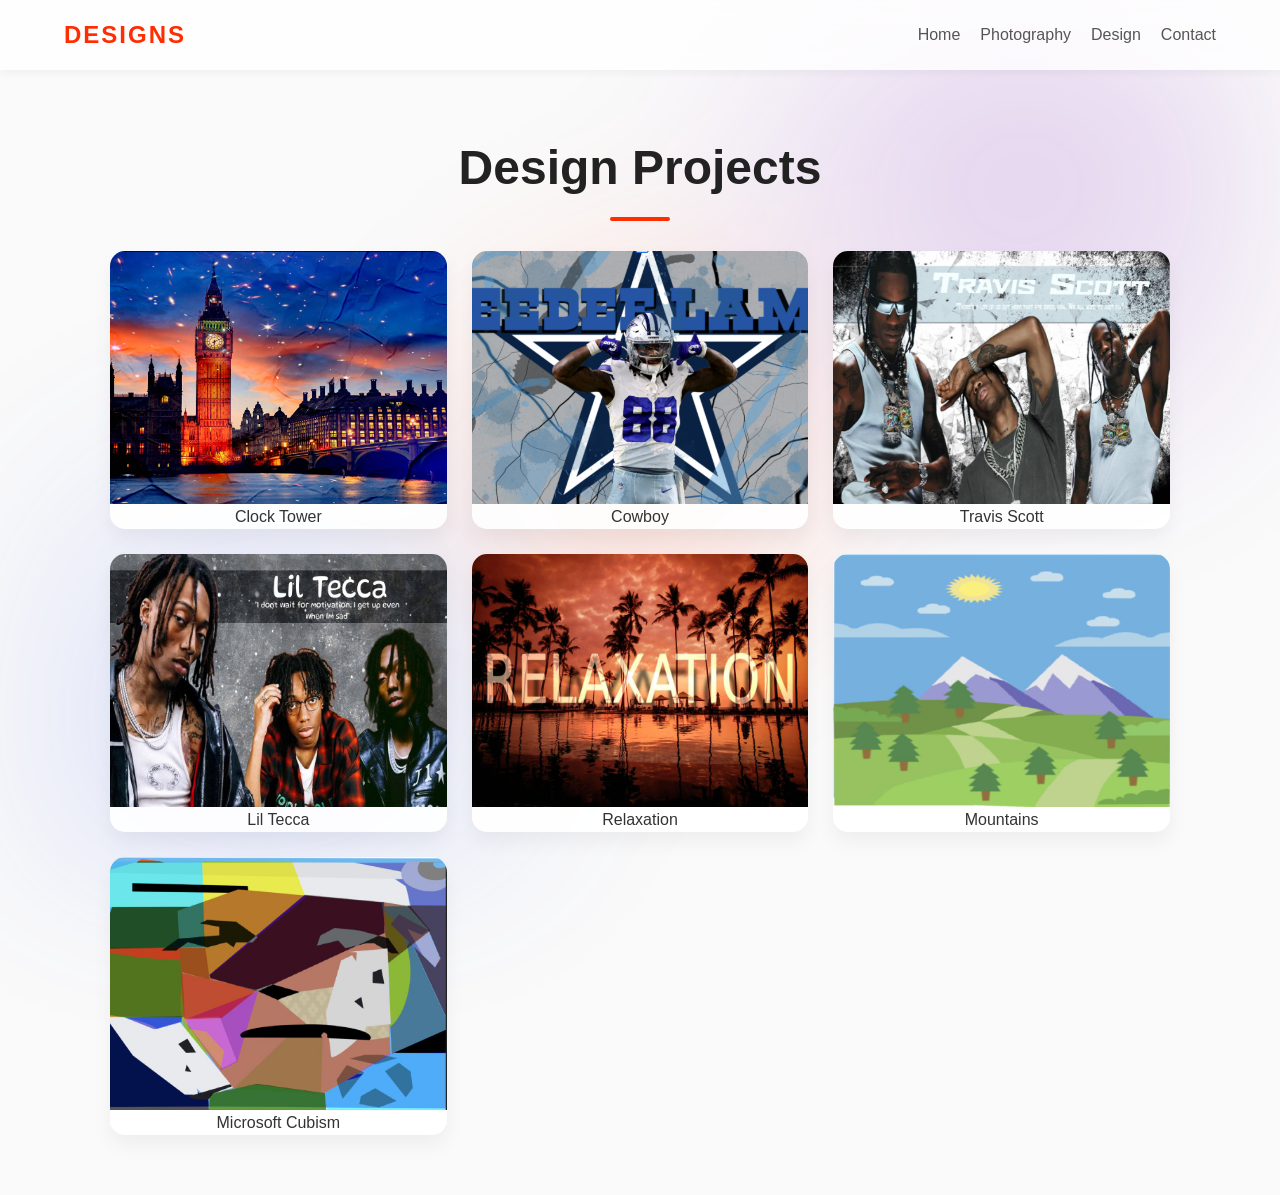
==== design.html @ 7fc0d68c "Add files via upload" ====
<!DOCTYPE html>
<html lang="en">
<head>
    <meta charset="UTF-8">
    <link rel="stylesheet" href="style.css">
    <title>Design Work</title>
</head>
<body style="--accent-color: #FF2D00;"> 
    <div class="bg-visual"></div> 
    <nav>
        <div class="logo">Designs</div>
        <ul>
            <li><a href="index.html">Home</a></li>
            <li><a href="photography.html">Photography</a></li>
            <li><a href="design.html">Design</a></li>
            <li><a href="contact.html">Contact</a></li>
        </ul>
    </nav>
    <section>
        <h1>Design Projects</h1>
        <div class="grid">
            <div class="card"><img src="scree.png"><p>Clock Tower</p></div>
            <div class="card"><img src="cowboy.png"><p>Cowboy</p></div>
            <div class="card"><img src="Travis.jpg"><p>Travis Scott</p></div>
            <div class="card"><img src="LilTecca.jpg"><p>Lil Tecca</p></div>
            <div class="card"><img src="relaxation.jpg"><p>Relaxation</p></div>
            <div class="card"><img src="Mountains.jpg"><p>Mountains</p></div>
            <div class="card"><img src="Cubism.jpg"><p>Microsoft Cubism</p></div>
        </div>
    </section>
</body>
</html>
---- style.css ----
/* General Styles */
* {
    margin: 0;
    padding: 0;
    box-sizing: border-box;
}

:root {
    --accent-color: #ff6b6b; 
    --bg-light: #fafafa;
}

body {
    font-family: 'Helvetica Neue', Arial, sans-serif;
    line-height: 1.6;
    color: #333;
    background-color: var(--bg-light);
    transition: background-color 0.5s ease;
    min-height: 100vh;
}

/* --- INTERACTIVE BACKGROUND --- */
.bg-visual {
    position: fixed;
    top: 0;
    left: 0;
    width: 100%;
    height: 100%;
    z-index: -1; 
    
    /* Default values so it doesn't disappear if mouse isn't moving */
    --mouse-x: 50%;
    --mouse-y: 50%;

    /* 1. The first gradient follows your mouse (--mouse-x, --mouse-y)
       2. The other two drift slowly using the 'moveBackground' animation
    */
    background: 
        radial-gradient(circle at var(--mouse-x) var(--mouse-y), var(--accent-color), transparent 35%),
        radial-gradient(circle at 80% 20%, #7209b7, transparent 30%),
        radial-gradient(circle at 20% 80%, #4361ee, transparent 30%);
    
    opacity: 0.18; /* Slightly higher opacity for better visibility */
    filter: blur(80px);
    
    /* This makes the mouse-following glow feel "heavy" and smooth */
    transition: background 0.15s ease-out; 
    animation: moveBackground 15s infinite alternate ease-in-out;
}

@keyframes moveBackground {
    0% { transform: scale(1); }
    100% { transform: scale(1.1) rotate(2deg); }
}

/* Added a hover effect for the main image to match the interactivity */
.hero-img {
    width: 100%;
    max-width: 1000px;
    border-radius: 15px;
    transition: transform 0.4s cubic-bezier(0.175, 0.885, 0.32, 1.275);
    cursor: crosshair;
}

.hero-img:hover {
    transform: scale(1.02) rotate(-1deg);
    box-shadow: 0 20px 50px rgba(0,0,0,0.15);
}
/* Navigation */
nav {
    background: rgba(255, 255, 255, 0.8); /* Semi-transparent for that "glass" look */
    backdrop-filter: blur(10px);
    padding: 1rem 5%;
    display: flex;
    justify-content: space-between;
    align-items: center;
    box-shadow: 0 2px 10px rgba(0,0,0,0.05);
    position: sticky;
    top: 0;
    z-index: 1000;
}

.logo {
    font-size: 1.5rem;
    font-weight: bold;
    letter-spacing: 2px;
    text-transform: uppercase;
    color: var(--accent-color); 
    transition: color 0.5s;
}

nav ul {
    display: flex;
    list-style: none;
    gap: 20px;
}

nav ul li a {
    text-decoration: none;
    color: #555;
    font-weight: 500;
    transition: 0.3s;
}

nav ul li a:hover {
    color: var(--accent-color);
}

/* Sections */
section {
    width: 90%;
    max-width: 1100px;
    margin: 40px auto;
    padding: 20px;
    text-align: center;
    position: relative;
    z-index: 10;
}

h1 {
    font-size: clamp(2rem, 5vw, 3rem);
    margin-bottom: 20px;
    color: #222;
}

h1::after {
    content: '';
    display: block;
    width: 60px;
    height: 4px;
    background: var(--accent-color);
    margin: 10px auto;
    border-radius: 2px;
}

/* Image Grids */
.grid {
    display: grid;
    grid-template-columns: repeat(auto-fit, minmax(280px, 1fr));
    gap: 25px;
    margin-top: 30px;
}

.card {
    background: rgba(255, 255, 255, 0.9);
    border-radius: 15px;
    overflow: hidden;
    box-shadow: 0 10px 20px rgba(0,0,0,0.05);
    transition: all 0.3s ease;
    border-bottom: 0px solid var(--accent-color);
}

.card:hover {
    transform: translateY(-10px);
    border-bottom: 5px solid var(--accent-color);
}

.card img {
    width: 100%;
    aspect-ratio: 4/3;
    object-fit: cover;
    display: block;
}

/* Form Styling */
form {
    display: flex;
    flex-direction: column;
    max-width: 500px;
    margin: 0 auto;
    gap: 15px;
}

input, textarea {
    padding: 12px;
    border: 1px solid #ddd;
    border-radius: 8px;
    background: rgba(255, 255, 255, 0.9);
}

input:focus, textarea:focus {
    outline: none;
    border-color: var(--accent-color);
}

button {
    padding: 15px;
    background: var(--accent-color);
    color: white;
    border: none;
    border-radius: 8px;
    font-weight: bold;
    cursor: pointer;
    transition: 0.3s;
}

/* Responsiveness */
@media (max-width: 600px) {
    nav { justify-content: center; flex-direction: column; gap: 15px; }
}

/* Expandable Image Logic */
.expandable-image.expanded {
    position: fixed;
    top: 50%; left: 50%;
    transform: translate(-50%, -50%) scale(1.1);
    height: 80vh;
    z-index: 9999;
    box-shadow: 0 0 50px rgba(0,0,0,0.5);
}
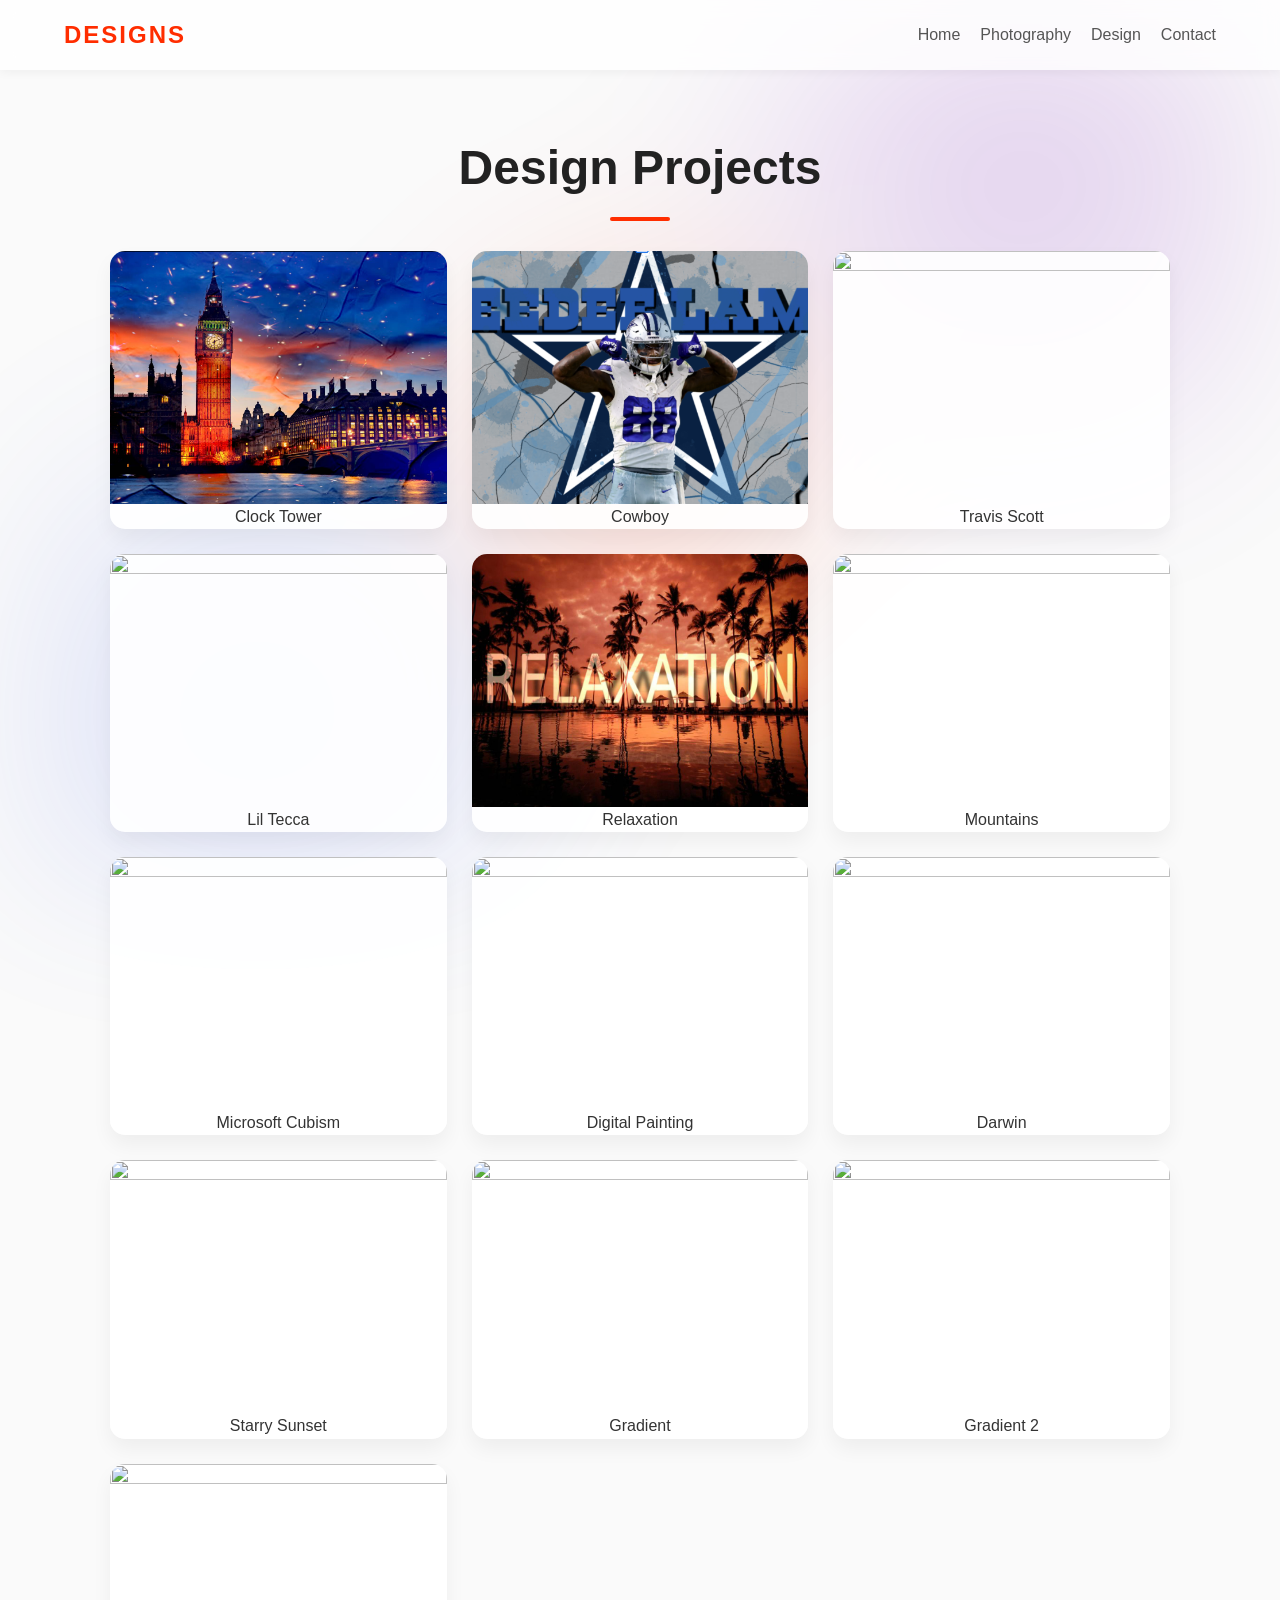
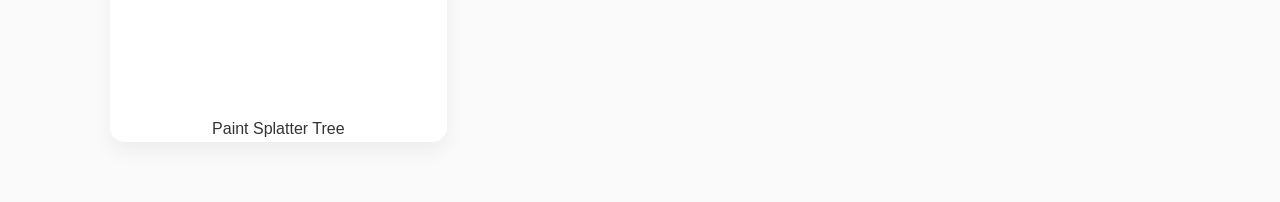
==== commit 0d986e73: "Update image sources and add new design cards" ====
--- a/design.html
+++ b/design.html
@@ -21,12 +21,17 @@
         <div class="grid">
             <div class="card"><img src="scree.png"><p>Clock Tower</p></div>
             <div class="card"><img src="cowboy.png"><p>Cowboy</p></div>
-            <div class="card"><img src="Travis.jpg"><p>Travis Scott</p></div>
-            <div class="card"><img src="LilTecca.jpg"><p>Lil Tecca</p></div>
+            <div class="card"><img src="travis.jpg"><p>Travis Scott</p></div>
+            <div class="card"><img src="liltecca.jpg"><p>Lil Tecca</p></div>
             <div class="card"><img src="relaxation.jpg"><p>Relaxation</p></div>
-            <div class="card"><img src="Mountains.jpg"><p>Mountains</p></div>
-            <div class="card"><img src="Cubism.jpg"><p>Microsoft Cubism</p></div>
+            <div class="card"><img src="mountains.jpg"><p>Mountains</p></div>
+            <div class="card"><img src="cubism.jpg"><p>Microsoft Cubism</p></div>
+            <div class="card"><img src="painting.jpg"><p>Digital Painting</p></div>
+              <div class="card"><img src="darwin.jpg"><p>Darwin</p></div> <div class="card"><img src="starry.jpg"><p>Starry Sunset</p></div>
+              <div class="card"><img src="gradient.jpg"><p>Gradient</p></div>
+              <div class="card"><img src="gradient2.jpg"><p>Gradient 2</p></div>
+              <div class="card"><img src="paint.png"><p>Paint Splatter Tree</p></div>
         </div>
     </section>
 </body>
-</html>+</html>
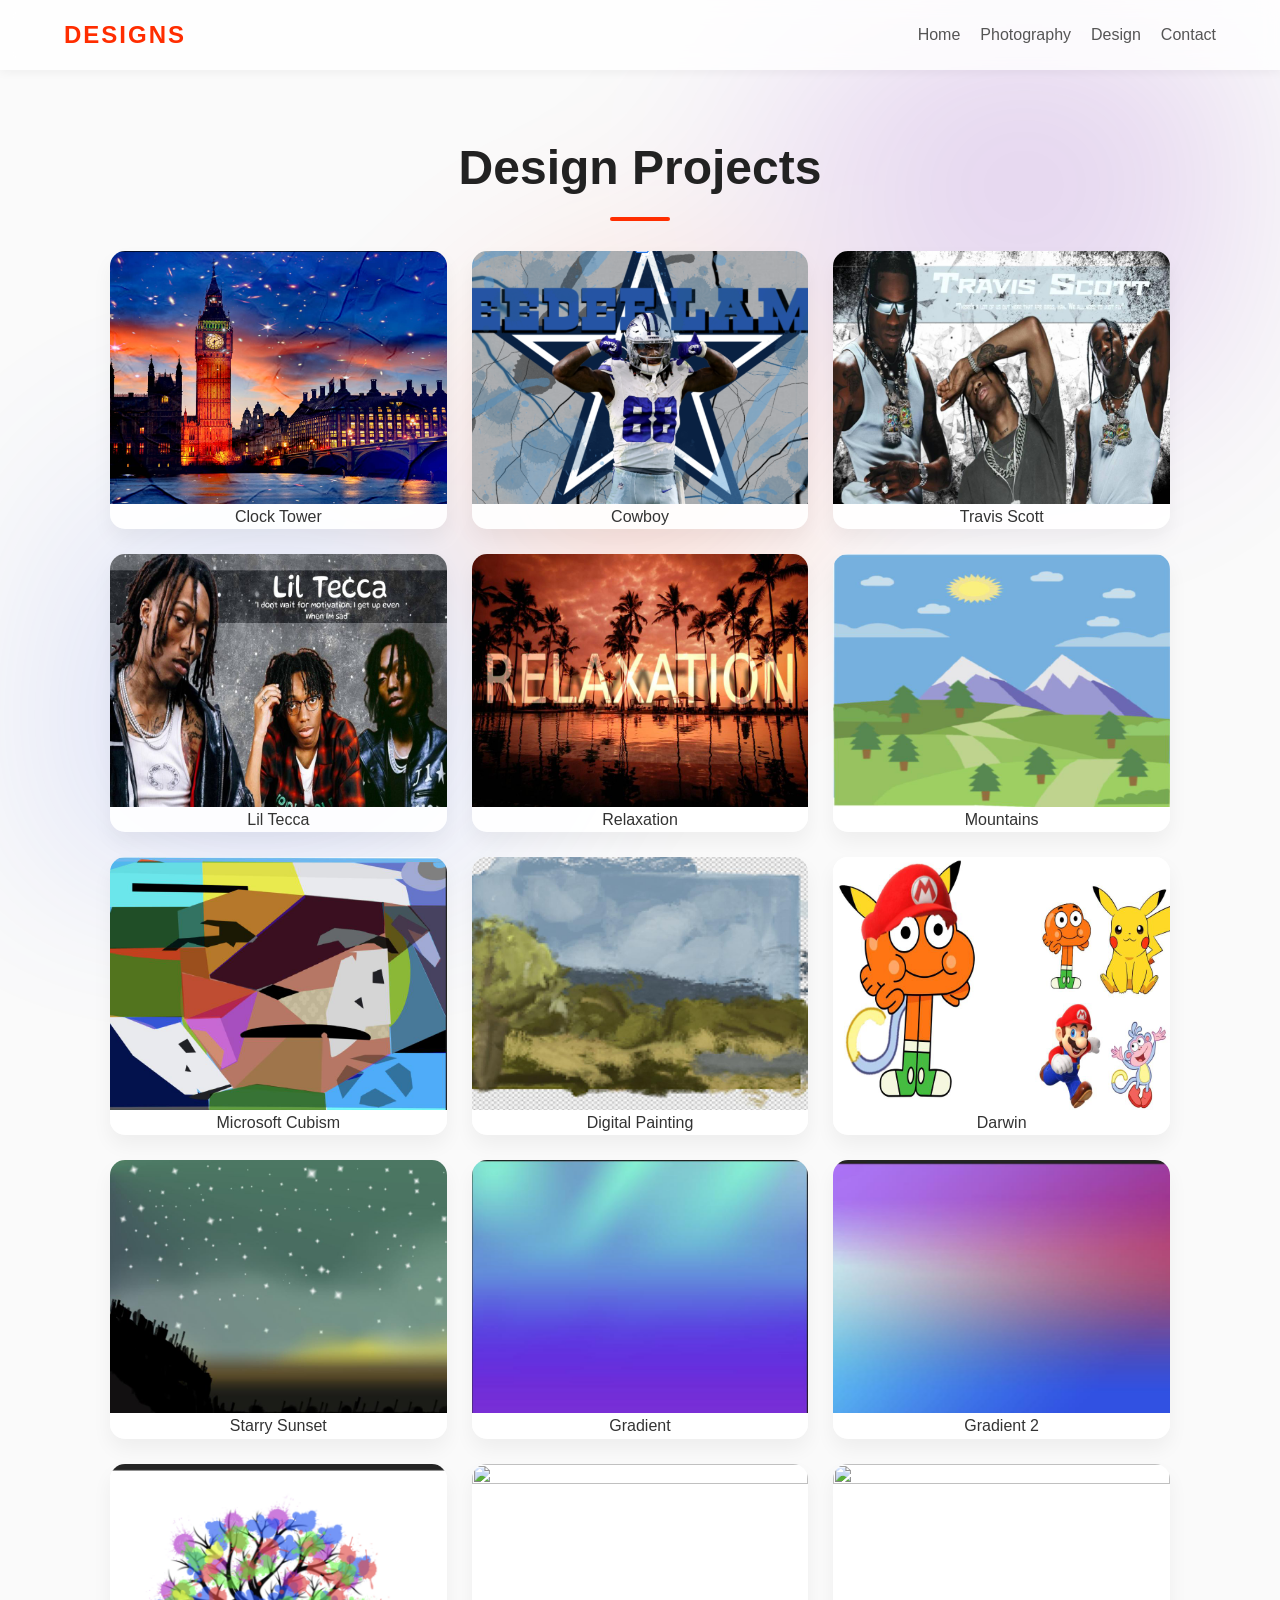
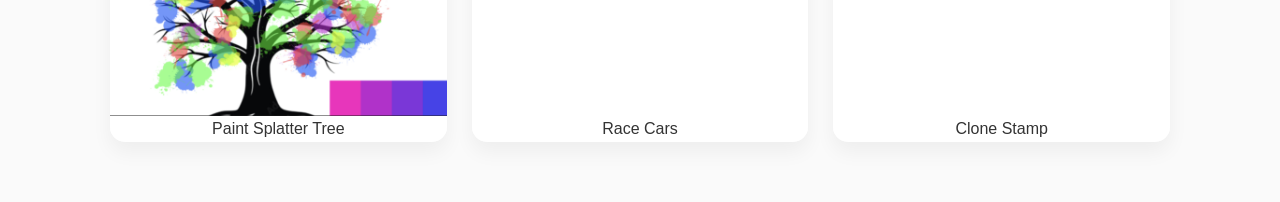
==== commit 2b909af0: "Add new image cards for Race Cars and Clone Stamp" ====
--- a/design.html
+++ b/design.html
@@ -31,6 +31,8 @@
               <div class="card"><img src="gradient.jpg"><p>Gradient</p></div>
               <div class="card"><img src="gradient2.jpg"><p>Gradient 2</p></div>
               <div class="card"><img src="paint.png"><p>Paint Splatter Tree</p></div>
+                <div class="card"><img src="race.jpg"><p>Race Cars</p></div>
+                  <div class="card"><img src="clone.jpg"><p>Clone Stamp</p></div>
         </div>
     </section>
 </body>
